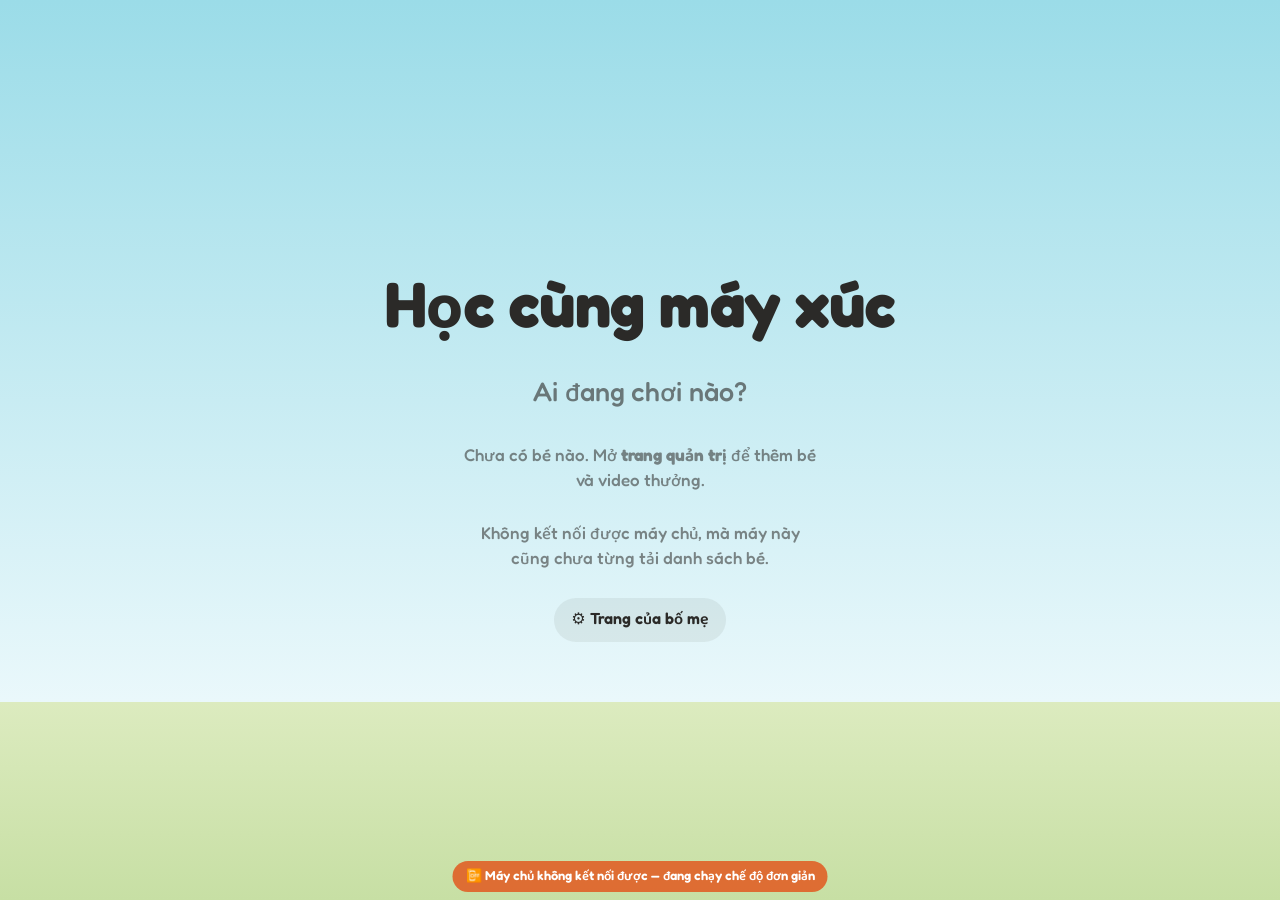
==== frontend/index.html @ 93f2c2c8 "Bộ trò chơi học bằng giọng nói cho trẻ — lõi ASR tự host + module hoá Hiện thực toàn bộ SPEC.md: tha" ====
<!DOCTYPE html>
<html lang="vi">
<head>
<meta charset="utf-8">
<meta name="viewport" content="width=device-width, initial-scale=1, maximum-scale=1, user-scalable=no, viewport-fit=cover">
<meta name="apple-mobile-web-app-capable" content="yes">
<title>Học cùng máy xúc</title>
<link rel="icon" href="data:image/svg+xml,<svg xmlns=%22http://www.w3.org/2000/svg%22 viewBox=%220 0 100 100%22><text y=%22.9em%22 font-size=%2290%22>🚜</text></svg>">
<link rel="stylesheet" href="core/style.css">
</head>
<body>

<!-- 1. chọn bé -->
<section id="pick" class="screen">
  <h1>Học cùng máy xúc<small>Ai đang chơi nào?</small></h1>
  <div class="tiles" id="kidTiles"></div>
  <p class="hint" id="pickHint">Bấm tên để bắt đầu. Nhớ cho phép dùng micro nhé.</p>
  <a class="ghost" href="admin.html" style="text-decoration:none">⚙️ Trang của bố mẹ</a>
</section>

<!-- 2. chọn trò chơi -->
<section id="games" class="screen">
  <div class="topbar">
    <span class="who" id="gameWho"></span>
    <span class="btns"><button class="ghost" id="backToKids">Đổi tên</button></span>
  </div>
  <h1>Chơi gì nào?</h1>
  <div class="tiles" id="gameTiles"></div>
</section>

<!-- 3. màn chơi — game vẽ vào #gameRoot -->
<section id="play" class="screen">
  <div class="topbar">
    <span class="who" id="playWho"></span>
    <span class="stars" id="stars"></span>
    <span class="btns">
      <button class="ghost" id="backToGames">Đổi trò</button>
      <button class="ghost" id="backToKidsPlay">Đổi tên</button>
    </span>
  </div>
  <div id="gameRoot" style="width:100%;display:flex;flex-direction:column;align-items:center;
       gap:clamp(8px,2vh,20px)"></div>
  <div class="mic-wrap">
    <button class="mic" id="mic"><span>🎤</span><span id="micLabel">Con đọc đi</span></button>
    <p class="status" id="status"></p>
  </div>
</section>

<!-- 4. màn thưởng (dùng chung cho mọi game) -->
<section id="win">
  <video id="vid" playsinline webkit-playsinline preload="auto"></video>
  <div class="no-video" id="winFallback" style="display:none"></div>
  <div class="praise" id="praise"></div>
  <button class="again" id="again">Chơi tiếp</button>
</section>

<div class="offline" id="offline">📴 Máy chủ không kết nối được — đang chạy chế độ đơn giản</div>

<script type="module" src="core/app.js"></script>
</body>
</html>
---- frontend/core/style.css ----
@import url('fonts.css');

/* Design token dùng chung — lấy nguyên từ 2 prototype dem-so.html và
   doc-cau.html: thế giới công trường, máy xúc vàng, sọc cảnh báo, nền trời.
   Game chỉ được dùng biến ở đây, không tự chế màu mới. */
:root{
  --sky:#9BDCE8; --sky-deep:#4FB3C7; --cloud:#EAF8FB;
  --yellow:#F5B21E; --yellow-dk:#C6890C; --yellow-lt:#FFD45E;
  --asphalt:#2B2A28; --sand:#F6EAD0; --rust:#E0632A; --rust-dk:#A83F14;
  --grass:#7EBF4A; --grass-dk:#4E8A22; --stone:#B9B4AC;
  --gap:clamp(8px,1.6vw,18px);
  --tap:44px;                      /* vùng bấm tối thiểu — trẻ 2 tuổi */
  --font:'Fredoka','Baloo 2',system-ui,-apple-system,'Segoe UI',sans-serif;
}
*{box-sizing:border-box;-webkit-tap-highlight-color:transparent}
html,body{height:100%;margin:0}
body{
  font-family:var(--font);
  background:linear-gradient(180deg,var(--sky) 0%,var(--cloud) 78%,#DCEBBF 78%,#C7DFA4 100%);
  color:var(--asphalt);overflow:hidden;
  display:flex;align-items:center;justify-content:center;
  user-select:none;-webkit-user-select:none;
  padding:env(safe-area-inset-top) env(safe-area-inset-right) env(safe-area-inset-bottom) env(safe-area-inset-left);
}
.screen{display:none;width:100%;height:100%;flex-direction:column;align-items:center;
  justify-content:center;gap:clamp(14px,3vh,34px)}
.screen.on{display:flex}

h1{font-size:clamp(30px,6.5vw,64px);font-weight:700;margin:0;text-align:center;letter-spacing:-.5px}
h1 small{display:block;font-size:.42em;font-weight:500;opacity:.6;margin-top:.4em;letter-spacing:0}
.hint{font-size:clamp(13px,2.4vw,17px);font-weight:500;opacity:.55;text-align:center;
  max-width:36ch;line-height:1.5;margin:0}

/* --- nút lớn (chọn bé, chọn trò chơi) --- */
.tiles{display:flex;gap:clamp(12px,3vw,28px);flex-wrap:wrap;justify-content:center;
  max-width:min(96vw,1100px)}
.tile{
  font-family:inherit;font-size:clamp(22px,4vw,40px);font-weight:700;color:var(--asphalt);
  background:var(--yellow);border:0;border-bottom:6px solid var(--yellow-dk);border-radius:24px;
  padding:.5em .95em;min-width:var(--tap);min-height:var(--tap);cursor:pointer;
  transition:transform .12s;display:flex;flex-direction:column;align-items:center;gap:.15em;
}
.tile:active{transform:translateY(4px);border-bottom-width:2px}
.tile .emoji{font-size:1.5em;line-height:1}
.tile .sub{font-size:.42em;font-weight:500;opacity:.7}
.tile[disabled]{opacity:.35;pointer-events:none}

/* --- thanh trên cùng --- */
.topbar{position:absolute;top:0;left:0;right:0;padding:14px clamp(14px,3vw,28px);
  display:flex;align-items:center;justify-content:space-between;gap:12px;font-weight:600;z-index:5}
.who{font-size:clamp(15px,2.6vw,20px);opacity:.65;display:flex;align-items:center;gap:.4em}
.btns{display:flex;gap:8px;flex-wrap:wrap;justify-content:flex-end}
.ghost{font-family:inherit;font-size:clamp(13px,2.2vw,16px);font-weight:600;
  background:rgba(43,42,40,.07);border:0;border-radius:999px;padding:.55em 1.1em;
  min-height:var(--tap);cursor:pointer;color:inherit}
.ghost:active{background:rgba(43,42,40,.16)}

/* --- sao --- */
.stars{font-size:clamp(22px,4vw,34px);letter-spacing:.1em;white-space:nowrap}
.stars span{opacity:.22;transition:opacity .3s,transform .3s;display:inline-block}
.stars span.on{opacity:1;transform:scale(1.18)}

/* --- nút mic --- */
.mic-wrap{display:flex;flex-direction:column;align-items:center;gap:10px}
.mic{font-family:inherit;font-size:clamp(19px,3.4vw,28px);font-weight:700;color:#fff;
  background:var(--rust);border:0;border-bottom:7px solid var(--rust-dk);border-radius:999px;
  padding:.55em 1.5em;min-height:var(--tap);cursor:pointer;display:flex;align-items:center;
  gap:.5em;transition:transform .12s}
.mic:active{transform:translateY(5px);border-bottom-width:2px}
.mic.listening{background:var(--grass);border-bottom-color:var(--grass-dk);
  animation:breathe 1.1s ease-in-out infinite}
.mic.thinking{background:var(--sky-deep);border-bottom-color:#2E7F91}
@keyframes breathe{0%,100%{box-shadow:0 0 0 0 rgba(126,191,74,.55)}50%{box-shadow:0 0 0 22px rgba(126,191,74,0)}}
.status{font-size:clamp(14px,2.5vw,19px);font-weight:600;min-height:1.5em;opacity:.7;
  text-align:center;padding:0 12px}

/* --- hiệu ứng dùng chung --- */
@keyframes bob{0%,100%{transform:translateY(0)}50%{transform:translateY(-10px)}}
@keyframes pop{0%{transform:scale(1)}40%{transform:scale(1.16)}100%{transform:scale(1)}}
@keyframes shake{0%,100%{transform:translateX(0)}25%{transform:translateX(-9px)}75%{transform:translateX(9px)}}
.fx-pop{animation:pop .45s ease-out}
.fx-shake{animation:shake .4s}

/* --- màn thưởng --- */
#win{background:#000;position:fixed;inset:0;z-index:50;display:none}
#win.on{display:block}
#win video{position:absolute;inset:0;width:100%;height:100%;object-fit:cover}
.praise{position:absolute;left:0;right:0;top:6%;text-align:center;
  font-size:clamp(32px,7.5vw,80px);font-weight:700;color:#fff;
  text-shadow:0 5px 0 rgba(0,0,0,.35);padding:0 16px}
.again{position:absolute;left:50%;transform:translateX(-50%);bottom:2.5%;
  font-family:inherit;font-size:clamp(17px,3vw,24px);font-weight:700;
  background:#fff;color:var(--asphalt);border:0;border-radius:999px;
  padding:.6em 1.6em;min-height:var(--tap);cursor:pointer;
  opacity:0;pointer-events:none;transition:opacity .4s}
.again.show{opacity:1;pointer-events:auto}
.no-video{position:absolute;inset:0;display:flex;align-items:center;justify-content:center;
  font-size:clamp(60px,20vw,200px);
  background:repeating-linear-gradient(-45deg,var(--yellow) 0 40px,var(--asphalt) 40px 80px)}

/* --- chỉ báo chế độ offline --- */
.offline{position:absolute;bottom:8px;left:50%;transform:translateX(-50%);
  font-size:13px;font-weight:600;background:rgba(224,99,42,.92);color:#fff;
  border-radius:999px;padding:.4em 1em;z-index:6;display:none}
.offline.on{display:block}

@media (prefers-reduced-motion:reduce){*{animation:none!important;transition:none!important}}
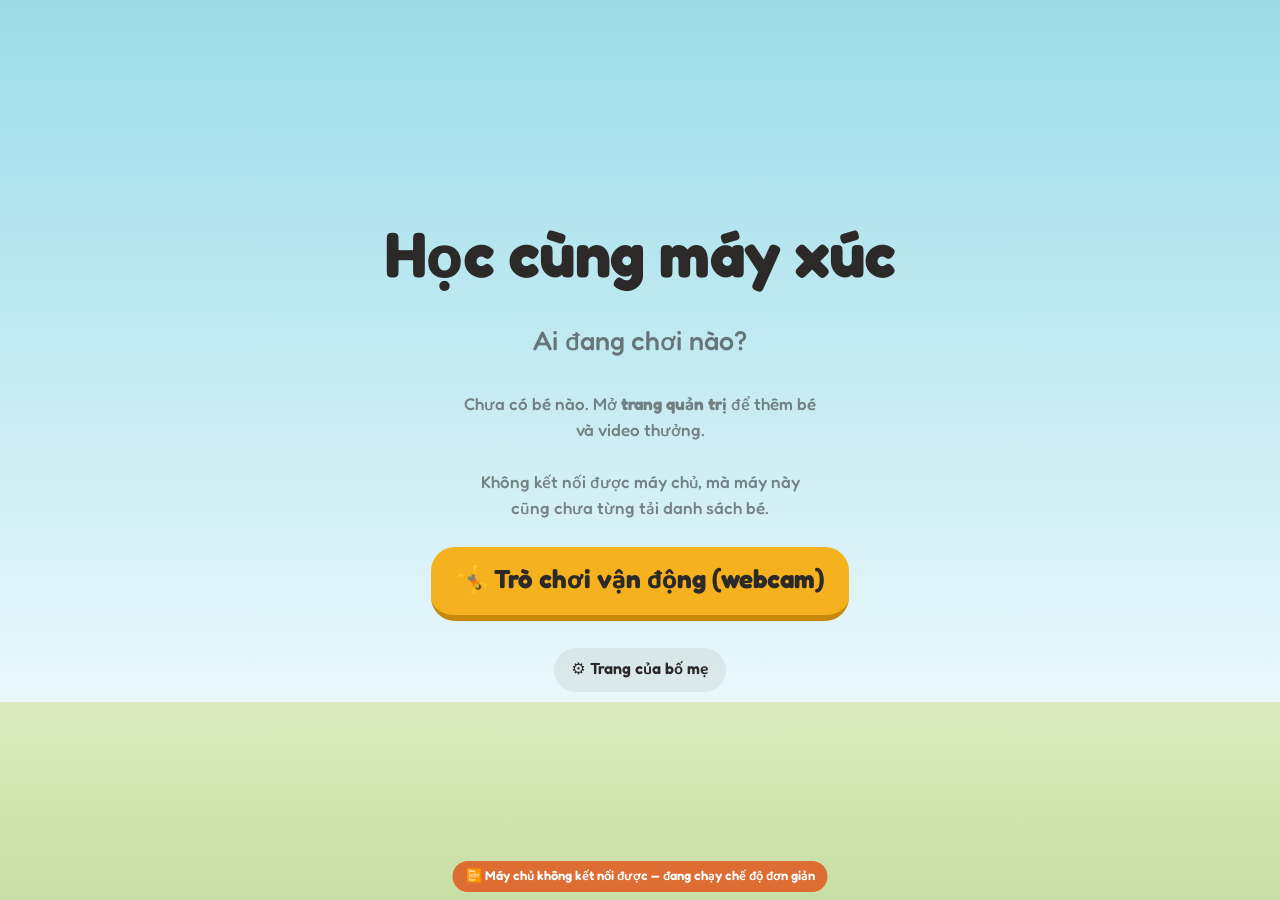
==== commit c3f466f1: "Thêm trò chơi vận động bằng webcam: đập chuột chũi và sàn dung nham - vandong/: trang chọn trò, nút " ====
--- a/frontend/index.html
+++ b/frontend/index.html
@@ -15,6 +15,7 @@
   <h1>Học cùng máy xúc<small>Ai đang chơi nào?</small></h1>
   <div class="tiles" id="kidTiles"></div>
   <p class="hint" id="pickHint">Bấm tên để bắt đầu. Nhớ cho phép dùng micro nhé.</p>
+  <a class="tile" href="vandong/" style="text-decoration:none;font-size:clamp(17px,3vw,26px)">🤸 Trò chơi vận động (webcam)</a>
   <a class="ghost" href="admin.html" style="text-decoration:none">⚙️ Trang của bố mẹ</a>
 </section>
 
--- a/frontend/core/style.css
+++ b/frontend/core/style.css
@@ -41,6 +41,10 @@
   transition:transform .12s;display:flex;flex-direction:column;align-items:center;gap:.15em;
 }
 .tile:active{transform:translateY(4px);border-bottom-width:2px}
+/* Ô đang chọn bằng điều khiển tivi. Dùng cả class .sel lẫn :focus-visible —
+   trình duyệt trên TV đời cũ chưa có :focus-visible, chỉ class mới ăn. */
+.tile.sel,.tile:focus-visible{outline:none;transform:translateY(-4px);
+  box-shadow:0 0 0 6px rgba(43,42,40,.3),0 10px 18px rgba(43,42,40,.2)}
 .tile .emoji{font-size:1.5em;line-height:1}
 .tile .sub{font-size:.42em;font-weight:500;opacity:.7}
 .tile[disabled]{opacity:.35;pointer-events:none}
@@ -54,6 +58,8 @@
   background:rgba(43,42,40,.07);border:0;border-radius:999px;padding:.55em 1.1em;
   min-height:var(--tap);cursor:pointer;color:inherit}
 .ghost:active{background:rgba(43,42,40,.16)}
+.ghost.sel,.ghost:focus-visible{outline:none;background:rgba(43,42,40,.16);
+  box-shadow:0 0 0 4px rgba(43,42,40,.3)}
 
 /* --- sao --- */
 .stars{font-size:clamp(22px,4vw,34px);letter-spacing:.1em;white-space:nowrap}
@@ -73,6 +79,8 @@
 @keyframes breathe{0%,100%{box-shadow:0 0 0 0 rgba(126,191,74,.55)}50%{box-shadow:0 0 0 22px rgba(126,191,74,0)}}
 .status{font-size:clamp(14px,2.5vw,19px);font-weight:600;min-height:1.5em;opacity:.7;
   text-align:center;padding:0 12px}
+
+.hidden{display:none!important}
 
 /* --- hiệu ứng dùng chung --- */
 @keyframes bob{0%,100%{transform:translateY(0)}50%{transform:translateY(-10px)}}
@@ -94,6 +102,7 @@
   padding:.6em 1.6em;min-height:var(--tap);cursor:pointer;
   opacity:0;pointer-events:none;transition:opacity .4s}
 .again.show{opacity:1;pointer-events:auto}
+.again:focus-visible{outline:none;box-shadow:0 0 0 6px rgba(255,255,255,.55)}
 .no-video{position:absolute;inset:0;display:flex;align-items:center;justify-content:center;
   font-size:clamp(60px,20vw,200px);
   background:repeating-linear-gradient(-45deg,var(--yellow) 0 40px,var(--asphalt) 40px 80px)}
